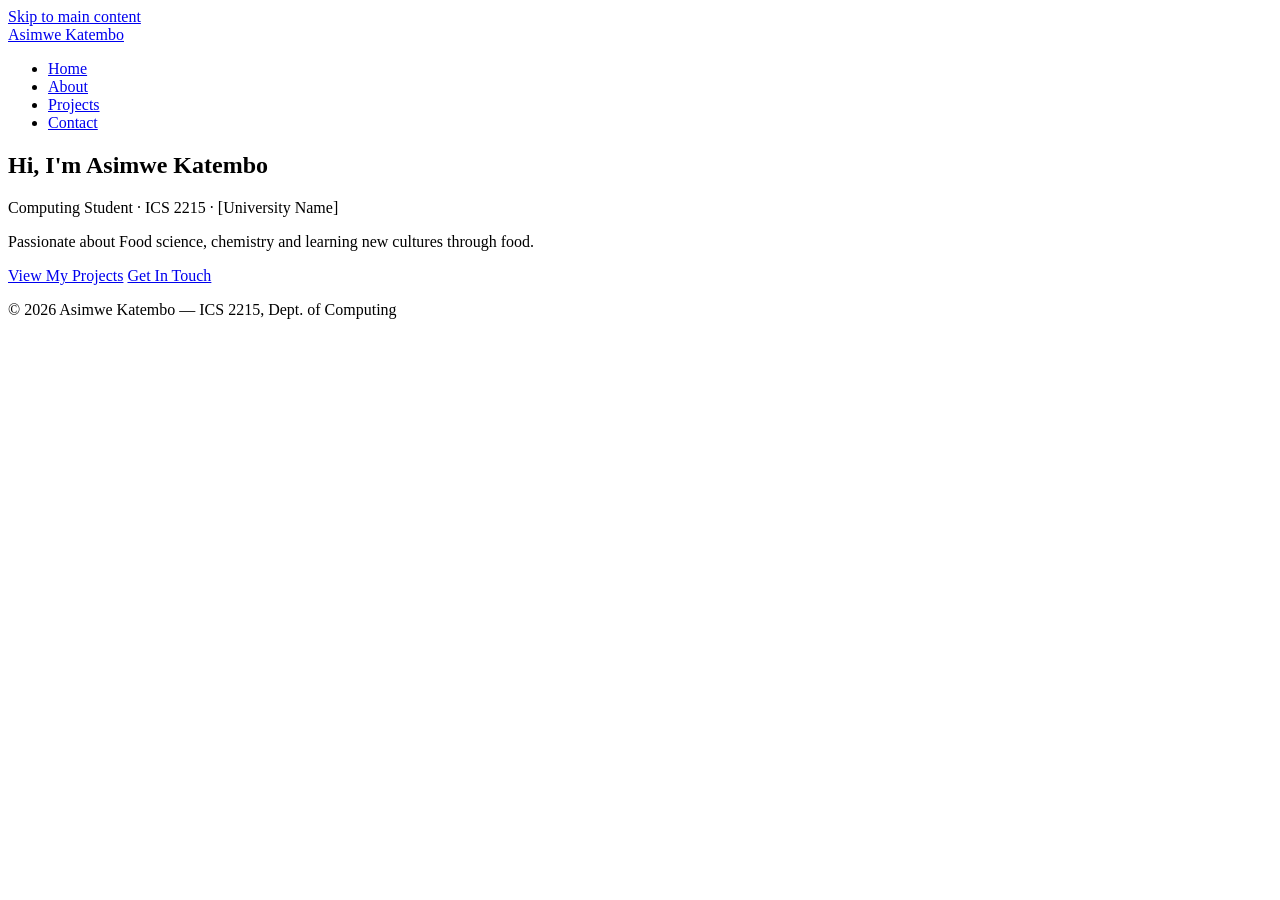
==== index.html @ fbd3cff2 "Initial commit: personal portfolio website" ====
<!DOCTYPE html>
<html lang="en">
<head><link rel="preconnect" href="https://fonts.googleapis.com">
<link rel="preconnect" href="https://fonts.gstatic.com" crossorigin>
<link href="https://fonts.googleapis.com/css2?family=Crimson+Pro:ital,wght@0,200..900;1,200..900&display=swap" rel="stylesheet">
  <meta charset="UTF-8">
  <!-- REQUIRED for responsive design on mobile -->
  <meta name="viewport" content="width=device-width, initial-scale=1.0">
  <meta name="description" content="Portfolio of Asimwe Katembo — Computing student at Jomo Kenyatta University OF Agriculture and technology">
  <title>Asimwe Katembo | Portfolio</title>
  <link rel="stylesheet" href="css/style.css">
</head>
<body>
  <!-- Skip link: allows keyboard users to skip the nav -->
  <a href="#main" class="skip-link">Skip to main content</a>

  <header>
    <div class="container">
      <a href="index.html" class="logo">Asimwe Katembo</a>
      <nav aria-label="Main navigation">
        <ul>
          <!-- Add class="active" to the current page's link -->
          <li><a href="index.html" class="active">Home</a></li>
          <li><a href="about.html">About</a></li>
          <li><a href="projects.html">Projects</a></li>
          <li><a href="contact.html">Contact</a></li>
        </ul>
      </nav>
    </div>
  </header>
  <main id="main">
    <!-- PAGE-SPECIFIC CONTENT GOES HERE --> 
  </main>
<section class="hero">
  <div class="container">
    <h1>Hi, I'm <span class="accent">Asimwe Katembo</span></h1>
    <p class="tagline">Computing Student · ICS 2215 · [University Name]</p>
    <p>Passionate about Food science, chemistry and learning new cultures through food.</p>
    <div class="hero-btns">
      <a href="projects.html" class="btn">View My Projects</a>
      <a href="contact.html" class="btn btn-outline">Get In Touch</a>
    </div>
  </div>
</section>
  <footer>
    <div class="container">
      <p>&copy; <span id="year"></span> Asimwe Katembo — ICS 2215, Dept. of Computing</p>
    </div>
  </footer>
  <script>document.getElementById('year').textContent = new Date().getFullYear();</script>
</body>
</html>
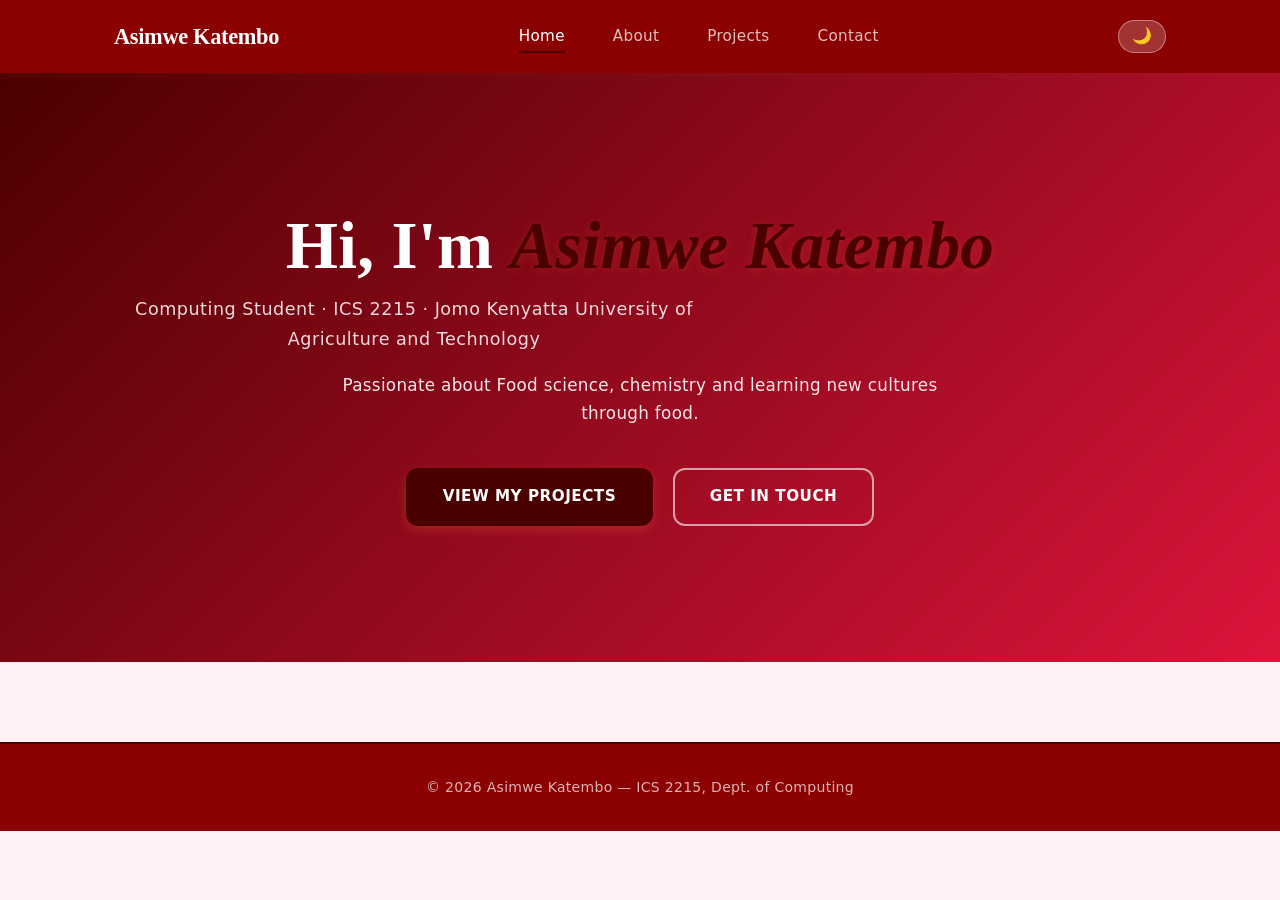
==== commit 1f7204d6: "Update portfolio: minimalist design with soft pink and dark cherry red, add profile photo, fix unive" ====
--- a/index.html
+++ b/index.html
@@ -6,11 +6,11 @@
   <meta charset="UTF-8">
   <!-- REQUIRED for responsive design on mobile -->
   <meta name="viewport" content="width=device-width, initial-scale=1.0">
-  <meta name="description" content="Portfolio of Asimwe Katembo — Computing student at Jomo Kenyatta University OF Agriculture and technology">
+  <meta name="description" content="Portfolio of Asimwe Katembo — Computing student at Jomo Kenyatta University of Agriculture and Technology">
   <title>Asimwe Katembo | Portfolio</title>
-  <link rel="stylesheet" href="css/style.css">
+  <link rel="stylesheet" href="style.css">
 </head>
-<body>
+<body class="light">
   <!-- Skip link: allows keyboard users to skip the nav -->
   <a href="#main" class="skip-link">Skip to main content</a>
 
@@ -26,6 +26,7 @@
           <li><a href="contact.html">Contact</a></li>
         </ul>
       </nav>
+      <button id="theme-toggle" class="theme-toggle" aria-label="Toggle theme">🌙</button>
     </div>
   </header>
   <main id="main">
@@ -34,7 +35,7 @@
 <section class="hero">
   <div class="container">
     <h1>Hi, I'm <span class="accent">Asimwe Katembo</span></h1>
-    <p class="tagline">Computing Student · ICS 2215 · [University Name]</p>
+    <p class="tagline">Computing Student · ICS 2215 · Jomo Kenyatta University of Agriculture and Technology</p>
     <p>Passionate about Food science, chemistry and learning new cultures through food.</p>
     <div class="hero-btns">
       <a href="projects.html" class="btn">View My Projects</a>
@@ -47,6 +48,6 @@
       <p>&copy; <span id="year"></span> Asimwe Katembo — ICS 2215, Dept. of Computing</p>
     </div>
   </footer>
-  <script>document.getElementById('year').textContent = new Date().getFullYear();</script>
+  <script src="script.js"></script>
 </body>
 </html>
--- a/style.css
+++ b/style.css
@@ -0,0 +1,718 @@
+/* === 1. RESET & BOX-SIZING === */
+*, *::before, *::after {
+  box-sizing: border-box;
+  margin: 0;
+  padding: 0;
+}
+
+html {
+  scroll-behavior: smooth;
+}
+
+/* === 2. CSS CUSTOM PROPERTIES (Minimalist Feminine Color Palette) === */
+:root {
+  /* Color Palette: Very soft pink and very dark cherry red */
+  --clr-rose-dust:     #FFF0F5;      /* Very soft pink background */
+  --clr-crimson:       #4B0000;      /* Very dark cherry red for accents */
+  --clr-persian-plum:  #DC143C;      /* Medium cherry for secondary */
+  --clr-dark-sienna:   #8B0000;      /* Darker cherry for text */
+  --clr-dark:          #141414;
+  --clr-darkish:       #1F1F1F;
+  --clr-text-light:    #F4F4F4;
+  --clr-paper:         #1D1D21;
+  
+  /* Derived colors for consistency */
+  --clr-primary:       var(--clr-dark-sienna);      /* Dark sienna for text */
+  --clr-accent:        var(--clr-crimson);          /* Crimson for highlights */
+  --clr-accent-light:  #E57373;                     /* Lighter crimson */
+  --clr-bg:            var(--clr-rose-dust);        /* Rose dust background */
+  --clr-white:         #FFFFFF;
+  --clr-text:          var(--clr-dark-sienna);
+  --clr-muted:         var(--clr-persian-plum);
+  --clr-border:        #E8D5C4;                      /* Soft border */
+  
+  /* Design tokens - Minimalist */
+  --radius:            8px;
+  --radius-lg:         12px;
+  --shadow:            0 2px 8px rgba(160, 82, 45, 0.1);
+  --shadow-hover:      0 4px 16px rgba(220, 20, 60, 0.15);
+  --max-width:         1100px;
+  
+  /* Typography */
+  --font-serif:        'Crimson Pro', serif;
+  --font-sans:         'Segoe UI', system-ui, -apple-system, sans-serif;
+}
+
+/* === 3. BASE TYPOGRAPHY === */
+body {
+  font-family: var(--font-sans);
+  font-size: 16px;
+  line-height: 1.68;
+  color: var(--clr-text);
+  background: var(--clr-bg);
+  letter-spacing: 0.3px;
+}
+
+h1 { 
+  font-family: var(--font-serif);
+  font-size: clamp(2rem, 5vw, 3.8rem); 
+  line-height: 1.1;
+  font-weight: 700;
+  color: var(--clr-primary);
+}
+
+h2 { 
+  font-family: var(--font-serif);
+  font-size: clamp(1.5rem, 4vw, 2.2rem);
+  margin-bottom: 1.2rem;
+  color: var(--clr-primary);
+  font-weight: 700;
+}
+
+h3 { 
+  font-size: 1.2rem;
+  color: var(--clr-primary);
+  font-weight: 600;
+}
+
+p {
+  margin-bottom: 1rem;
+}
+
+a  { 
+  color: var(--clr-accent);
+  text-decoration: none;
+  transition: color 0.25s ease;
+}
+
+a:hover {
+  color: var(--clr-accent-light);
+}
+
+img { 
+  max-width: 100%; 
+  height: auto; 
+  display: block;
+  border-radius: var(--radius);
+}
+
+/* === 4. LAYOUT CONTAINER === */
+.container {
+  max-width: var(--max-width);
+  margin: 0 auto;
+  padding: 0 1.5rem;
+}
+
+/* === 5. SKIP LINK (accessibility) === */
+.skip-link {
+  position: absolute;
+  top: -100px;
+  left: 0;
+  background: var(--clr-accent);
+  color: white;
+  padding: 0.65rem 1.2rem;
+  z-index: 9999;
+  text-decoration: none;
+  border-radius: 0 0 var(--radius) 0;
+  font-weight: 600;
+}
+
+.skip-link:focus { 
+  top: 0; 
+}
+
+/* === 6. HEADER + NAVIGATION === */
+header {
+  background: var(--clr-primary);
+  padding: 1.1rem 0;
+  position: sticky;
+  top: 0;
+  z-index: 100;
+  box-shadow: var(--shadow);
+  transition: box-shadow 0.3s ease;
+}
+
+header:hover {
+  box-shadow: 0 6px 20px rgba(62, 31, 31, 0.12);
+}
+
+header .container {
+  display: flex;
+  justify-content: space-between;
+  align-items: center;
+  flex-wrap: wrap;
+  gap: 1rem;
+}
+
+.logo {
+  font-family: var(--font-serif);
+  font-size: 1.4rem;
+  font-weight: 700;
+  color: var(--clr-white);
+  text-decoration: none;
+  letter-spacing: -0.015em;
+  transition: opacity 0.25s ease;
+}
+
+.logo:hover {
+  opacity: 0.85;
+}
+
+nav ul {
+  list-style: none;
+  display: flex;
+  gap: 2rem;
+}
+
+nav a {
+  color: rgba(255, 255, 255, 0.75);
+  text-decoration: none;
+  font-size: 0.95rem;
+  font-weight: 500;
+  padding: 0.4rem 0;
+  border-bottom: 2px solid transparent;
+  transition: all 0.25s ease;
+  position: relative;
+}
+
+nav a::after {
+  content: '';
+  position: absolute;
+  bottom: -2px;
+  left: 0;
+  width: 0;
+  height: 2px;
+  background: var(--clr-accent);
+  transition: width 0.25s ease;
+}
+
+nav a:hover::after,
+nav a.active::after {
+  width: 100%;
+}
+
+nav a:hover,
+nav a.active {
+  color: var(--clr-white);
+}
+
+/* === 7. HERO SECTION === */
+.hero {
+  background: linear-gradient(135deg, var(--clr-crimson) 0%, var(--clr-persian-plum) 100%);
+  color: white;
+  padding: 7rem 1.5rem;
+  text-align: center;
+  position: relative;
+  overflow: hidden;
+}
+
+.hero .container {
+  position: relative;
+  z-index: 1;
+  text-align: center;
+}
+
+.hero h1 {
+  color: white;
+  margin-bottom: 0.5rem;
+  font-size: clamp(2.2rem, 6vw, 4rem);
+}
+
+.hero .accent {
+  color: var(--clr-accent);
+  font-style: italic;
+  font-weight: 800;
+  text-shadow: 0 2px 10px rgba(255, 107, 53, 0.2);
+}
+
+.hero .tagline {
+  font-size: 1.1rem;
+  opacity: 0.85;
+  margin: 0.75rem 0 1rem;
+  font-weight: 500;
+  letter-spacing: 0.5px;
+}
+
+.hero p {
+  max-width: 600px;
+  margin: 0 auto 2.5rem;
+  opacity: 0.9;
+  font-size: 1.05rem;
+  line-height: 1.7;
+}
+
+.hero-btns {
+  display: flex;
+  gap: 1.2rem;
+  justify-content: center;
+  flex-wrap: wrap;
+}
+
+/* === 8. BUTTONS === */
+.btn {
+  display: inline-block;
+  padding: 0.9rem 2.2rem;
+  background: var(--clr-accent);
+  color: white;
+  border-radius: var(--radius-lg);
+  text-decoration: none;
+  font-weight: 600;
+  font-size: 0.95rem;
+  border: 2px solid var(--clr-accent);
+  cursor: pointer;
+  transition: all 0.3s cubic-bezier(0.25, 0.46, 0.45, 0.94);
+  box-shadow: 0 4px 12px rgba(255, 107, 53, 0.25);
+  text-transform: uppercase;
+  letter-spacing: 0.5px;
+}
+
+.btn:hover {
+  background: var(--clr-accent-light);
+  border-color: var(--clr-accent-light);
+  box-shadow: 0 8px 24px rgba(255, 107, 53, 0.35);
+  transform: translateY(-2px);
+}
+
+.btn:active {
+  transform: translateY(0);
+}
+
+.btn-outline {
+  background: transparent;
+  border: 2px solid rgba(255, 255, 255, 0.6);
+  color: white;
+  box-shadow: none;
+}
+
+.btn-outline:hover {
+  background: rgba(255, 255, 255, 0.1);
+  border-color: white;
+  color: white;
+  box-shadow: 0 4px 12px rgba(255, 255, 255, 0.15);
+}
+
+/* === 9. PROJECT CARDS (CSS Grid) === */
+.projects-section {
+  padding: 5rem 0;
+}
+
+.cards {
+  display: grid;
+  grid-template-columns: repeat(auto-fit, minmax(280px, 1fr));
+  gap: 2rem;
+  padding: 2rem 0;
+}
+
+.card {
+  background: var(--clr-white);
+  border-radius: var(--radius-lg);
+  padding: 2rem;
+  border: 1px solid var(--clr-border);
+  box-shadow: var(--shadow);
+  display: flex;
+  flex-direction: column;
+  gap: 1rem;
+  transition: all 0.3s cubic-bezier(0.25, 0.46, 0.45, 0.94);
+  position: relative;
+  overflow: hidden;
+}
+
+.card::before {
+  content: '';
+  position: absolute;
+  top: 0;
+  left: 0;
+  width: 100%;
+  height: 4px;
+  background: linear-gradient(90deg, var(--clr-accent), var(--clr-green));
+  opacity: 0;
+  transition: opacity 0.3s ease;
+}
+
+.card:hover {
+  transform: translateY(-6px);
+  box-shadow: var(--shadow-hover);
+  border-color: var(--clr-accent);
+}
+
+.card:hover::before {
+  opacity: 1;
+}
+
+.card-tag {
+  display: inline-block;
+  background: linear-gradient(135deg, var(--clr-rose-dust), var(--clr-persian-plum));
+  color: var(--clr-primary);
+  font-size: 0.7rem;
+  font-weight: 700;
+  padding: 0.4rem 1rem;
+  border-radius: 20px;
+  text-transform: uppercase;
+  letter-spacing: 0.08em;
+  width: fit-content;
+}
+
+.card h3 {
+  font-size: 1.25rem;
+  color: var(--clr-primary);
+  margin-top: 0.5rem;
+}
+
+.card p {
+  font-size: 0.95rem;
+  color: var(--clr-muted);
+  flex: 1;
+  line-height: 1.7;
+}
+
+.card-link {
+  margin-top: auto;
+  font-weight: 700;
+  font-size: 0.95rem;
+  color: var(--clr-accent);
+  transition: all 0.25s ease;
+  display: inline-flex;
+  align-items: center;
+  gap: 0.5rem;
+}
+
+.card-link::after {
+  content: '→';
+  transition: transform 0.25s ease;
+}
+
+.card:hover .card-link::after {
+  transform: translateX(4px);
+}
+
+/* === 10. ABOUT PAGE === */
+.about-section {
+  padding: 5rem 0;
+}
+
+.profile-img {
+  width: 180px;
+  height: 180px;
+  border-radius: 50%;
+  object-fit: cover;
+  margin-bottom: 2rem;
+  border: 4px solid var(--clr-accent);
+  box-shadow: 0 8px 25px rgba(255, 107, 53, 0.2);
+  transition: transform 0.3s ease;
+}
+
+.profile-img:hover {
+  transform: scale(1.05);
+}
+
+.about-grid {
+  display: grid;
+  gap: 2rem;
+  align-items: start;
+}
+
+.skills-list {
+  list-style: none;
+  padding: 0;
+  margin: 1.5rem 0;
+}
+
+.skills-list li {
+  padding: 0.8rem 0;
+  border-bottom: 1px solid var(--clr-border);
+  font-size: 0.95rem;
+  color: var(--clr-muted);
+  transition: all 0.25s ease;
+}
+
+.skills-list li:last-child {
+  border-bottom: none;
+}
+
+.skills-list li::before {
+  content: "◆ ";
+  color: var(--clr-accent);
+  font-weight: 700;
+  margin-right: 0.5rem;
+}
+
+.skills-list li:hover {
+  color: var(--clr-accent);
+  padding-left: 0.5rem;
+}
+
+table {
+  width: 100%;
+  border-collapse: collapse;
+  margin-top: 1.5rem;
+  border-radius: var(--radius);
+  overflow: hidden;
+  box-shadow: var(--shadow);
+}
+
+table th {
+  background: linear-gradient(135deg, var(--clr-crimson), var(--clr-persian-plum));
+  color: white;
+  padding: 1.1rem 1.4rem;
+  text-align: left;
+  font-weight: 700;
+  font-size: 0.95rem;
+  text-transform: uppercase;
+  letter-spacing: 0.5px;
+}
+
+table td {
+  padding: 1rem 1.4rem;
+  border-bottom: 1px solid var(--clr-border);
+  font-size: 0.95rem;
+  color: var(--clr-text);
+}
+
+table tr:last-child td {
+  border-bottom: none;
+}
+
+table tr:nth-child(even) td {
+  background: var(--clr-rose-dust);
+}
+
+table tr:hover td {
+  background: var(--clr-rose-dust);
+  transition: background 0.2s ease;
+}
+
+/* === 11. CONTACT FORM === */
+.contact-section {
+  padding: 5rem 0;
+}
+
+.contact-form {
+  max-width: 650px;
+  margin: 0 auto;
+  background: var(--clr-white);
+  padding: 3rem;
+  border-radius: var(--radius-lg);
+  border: 1px solid var(--clr-border);
+  box-shadow: var(--shadow);
+}
+
+.form-group {
+  display: flex;
+  flex-direction: column;
+  gap: 0.6rem;
+  margin-bottom: 1.8rem;
+}
+
+label {
+  font-size: 0.9rem;
+  font-weight: 600;
+  color: var(--clr-primary);
+  text-transform: uppercase;
+  letter-spacing: 0.5px;
+}
+
+input,
+select,
+textarea {
+  width: 100%;
+  padding: 0.85rem 1.1rem;
+  border: 2px solid var(--clr-border);
+  border-radius: var(--radius);
+  font-size: 1rem;
+  font-family: inherit;
+  background: var(--clr-white);
+  color: var(--clr-text);
+  transition: all 0.25s ease;
+}
+
+input::placeholder,
+textarea::placeholder {
+  color: var(--clr-muted);
+  opacity: 0.6;
+}
+
+input:focus,
+select:focus,
+textarea:focus {
+  outline: none;
+  border-color: var(--clr-accent);
+  box-shadow: 0 0 0 4px rgba(255, 107, 53, 0.1);
+  background: var(--clr-white);
+}
+
+textarea {
+  resize: vertical;
+  min-height: 140px;
+  font-family: inherit;
+}
+
+/* === 12. FOOTER === */
+footer {
+  background: var(--clr-primary);
+  color: rgba(255, 255, 255, 0.7);
+  text-align: center;
+  padding: 2rem 1.5rem;
+  font-size: 0.875rem;
+  margin-top: 5rem;
+  border-top: 2px solid var(--clr-accent);
+}
+
+footer p {
+  margin: 0;
+}
+
+/* === DARK THEME SUPPORT === */
+body.light {
+  background: var(--clr-bg);
+  color: var(--clr-text);
+}
+
+body.dark {
+  background: var(--clr-dark);
+  color: var(--clr-text-light);
+}
+
+body.dark header,
+body.dark footer {
+  background: var(--clr-darkish);
+}
+
+body.dark .hero {
+  background: linear-gradient(135deg, #2B0000 0%, #1A0000 100%);
+}
+
+body.dark .logo,
+body.dark nav a,
+body.dark footer,
+body.dark .theme-toggle {
+  color: var(--clr-text-light);
+}
+
+body.dark a {
+  color: #90EE90;
+}
+
+.theme-toggle {
+  background: rgba(255, 255, 255, 0.2);
+  color: white;
+  border: 1px solid rgba(255, 255, 255, 0.38);
+  border-radius: 999px;
+  padding: 0.45rem 0.8rem;
+  cursor: pointer;
+  font-size: 1rem;
+  line-height: 1;
+  transition: all 0.2s ease;
+}
+
+.theme-toggle:hover {
+  transform: scale(1.03);
+  background: rgba(255, 255, 255, 0.35);
+}
+
+/* === 13. RESPONSIVE MEDIA QUERIES === */
+
+/* Tablet and above — 768px+ */
+@media (min-width: 768px) {
+  .about-grid {
+    display: grid;
+    grid-template-columns: 220px 1fr;
+    gap: 3rem;
+    align-items: start;
+  }
+
+  .hero {
+    padding: 8.5rem 1.5rem;
+  }
+
+  nav ul {
+    gap: 2.5rem;
+  }
+
+  .contact-form {
+    padding: 3.5rem;
+  }
+}
+
+/* Desktop — 1024px+ */
+@media (min-width: 1024px) {
+  .cards {
+    grid-template-columns: repeat(3, 1fr);
+  }
+
+  .hero h1 {
+    font-size: 4.2rem;
+  }
+
+  header .container {
+    gap: 2rem;
+  }
+
+  nav ul {
+    gap: 3rem;
+  }
+}
+
+/* Mobile only — collapse nav to centre-aligned column */
+@media (max-width: 599px) {
+  header .container {
+    flex-direction: column;
+    text-align: center;
+  }
+
+  nav ul {
+    gap: 1.2rem;
+    flex-wrap: wrap;
+    justify-content: center;
+  }
+
+  .hero {
+    padding: 4rem 1rem;
+  }
+
+  .hero h1 {
+    font-size: 2rem;
+  }
+
+  .hero-btns {
+    flex-direction: column;
+    gap: 1rem;
+  }
+
+  .btn {
+    width: 100%;
+  }
+
+  .contact-form {
+    padding: 1.8rem;
+  }
+
+  .cards {
+    grid-template-columns: 1fr;
+  }
+
+  .about-grid {
+    grid-template-columns: 1fr !important;
+  }
+
+  .profile-img {
+    width: 140px;
+    height: 140px;
+    margin: 0 auto 1.5rem;
+  }
+}
+
+/* Print — hide navigation and buttons */
+@media print {
+  header,
+  footer,
+  .btn,
+  .hero-btns {
+    display: none;
+  }
+
+  body {
+    font-size: 12pt;
+    color: black;
+    background: rgb(255, 255, 255);
+  }
+}
